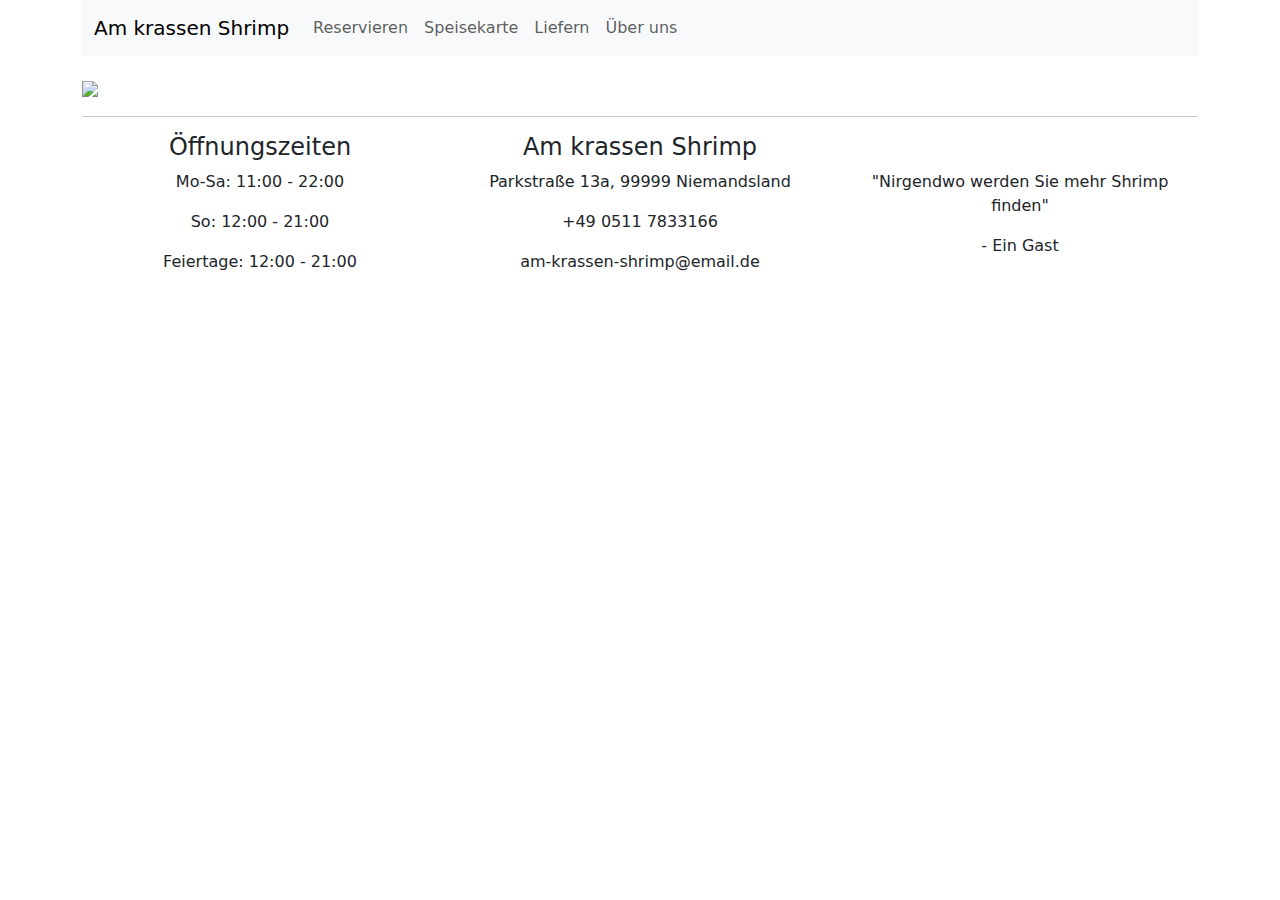
==== index.html @ 347dd0f5 "Initial commit" ====
<!DOCTYPE html>
<html lang="de">
<head>
    <meta charset="utf-8">
    <meta name="viewport" content="width=device-width, initial-scale=1.0">
    <title>Am krassen Shrimp</title>
    <link href="https://cdn.jsdelivr.net/npm/bootstrap@5.1.3/dist/css/bootstrap.min.css" rel="stylesheet">
    <link href="./styles.css" rel="stylesheet">
</head>
<body>

<div class="container">
    <nav class="navbar navbar-expand-lg navbar-light bg-light">
        <div class="container-fluid">
            <a class="navbar-brand" href="./index.html">Am krassen Shrimp</a>
            <button class="navbar-toggler" type="button" data-bs-toggle="collapse" data-bs-target="#navbarSupportedContent" aria-controls="navbarSupportedContent" aria-expanded="false" aria-label="Toggle navigation">
                <span class="navbar-toggler-icon"></span>
            </button>
            <div class="collapse navbar-collapse" id="navbarSupportedContent">
                <ul class="navbar-nav me-auto mb-2 mb-lg-0">
                    <li class="nav-item">
                        <a class="nav-link" href="./reservieren.html">Reservieren</a>
                    </li>
                    <li class="nav-item">
                        <a class="nav-link" href="./speisekarte.html">Speisekarte</a>
                    </li>
                    <li class="nav-item">
                        <a class="nav-link" href="#">Liefern</a>
                    </li>
                    <li class="nav-item">
                        <a class="nav-link" href="#">Über uns</a>
                    </li>
                </ul>
            </div>
        </div>
    </nav>

    <div class="row">
        <div class="col-md-12" style="margin-top: 20px">
            <img src="https://via.placeholder.com/500">
        </div>
    </div>

    <hr>

    <div class="row footer">
        <div class="col-md-4">
            <h4>Öffnungszeiten</h4>
            <p>Mo-Sa: 11:00 - 22:00</p>
            <p>So: 12:00 - 21:00</p>
            <p>Feiertage: 12:00 - 21:00</p>
        </div>
        <div class="col-md-4">
            <h4>Am krassen Shrimp</h4>
            <p>Parkstraße 13a, 99999 Niemandsland</p>
            <p>+49 0511 7833166</p>
            <p>am-krassen-shrimp@email.de</p>
        </div>
        <div class="col-md-4" style="padding-top: 36.79700px">
            <p>"Nirgendwo werden Sie mehr Shrimp finden"</p>
            <p>- Ein Gast</p>
        </div>
    </div>

</div>

    <script src="https://ajax.googleapis.com/ajax/libs/jquery/3.6.0/jquery.min.js"></script>
    <script src="https://cdn.jsdelivr.net/npm/bootstrap@5.1.3/dist/js/bootstrap.bundle.min.js"></script>
</body>
</html>
---- styles.css ----
.footer {
    text-align: center;
}
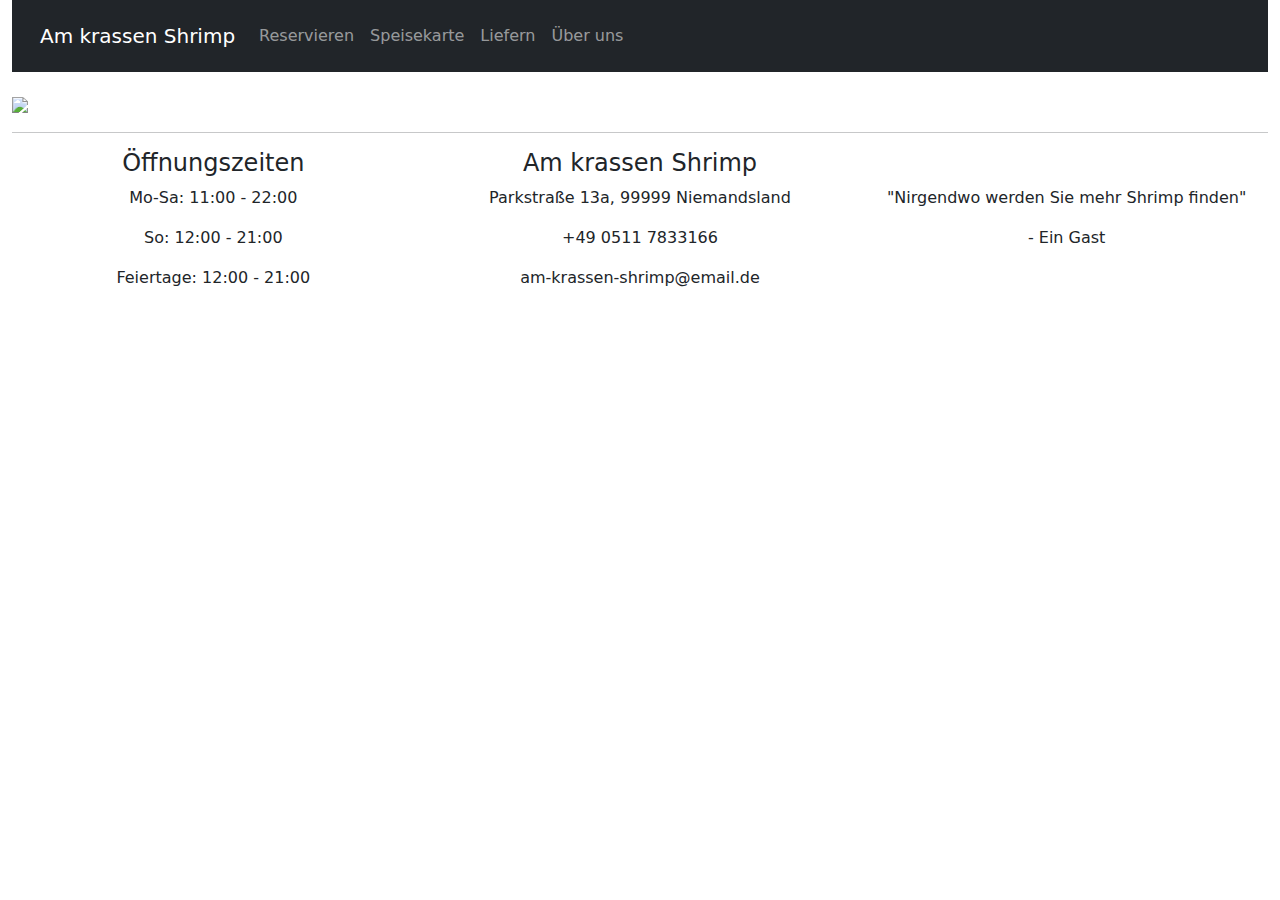
==== commit adcb2861: "navbar" ====
--- a/index.html
+++ b/index.html
@@ -9,8 +9,8 @@
 </head>
 <body>
 
-<div class="container">
-    <nav class="navbar navbar-expand-lg navbar-light bg-light">
+<div class="container-fluid">
+    <nav class="navbar navbar-expand-lg navbar-dark bg-dark w-100 p-3">
         <div class="container-fluid">
             <a class="navbar-brand" href="./index.html">Am krassen Shrimp</a>
             <button class="navbar-toggler" type="button" data-bs-toggle="collapse" data-bs-target="#navbarSupportedContent" aria-controls="navbarSupportedContent" aria-expanded="false" aria-label="Toggle navigation">
@@ -25,10 +25,10 @@
                         <a class="nav-link" href="./speisekarte.html">Speisekarte</a>
                     </li>
                     <li class="nav-item">
-                        <a class="nav-link" href="#">Liefern</a>
+                        <a class="nav-link" href="./liefern.html">Liefern</a>
                     </li>
                     <li class="nav-item">
-                        <a class="nav-link" href="#">Über uns</a>
+                        <a class="nav-link" href="./about.html">Über uns</a>
                     </li>
                 </ul>
             </div>
--- a/styles.css
+++ b/styles.css
@@ -1,3 +1,73 @@
 .footer {
     text-align: center;
 }
+
+.pricelist {
+    list-style: none;
+}
+
+.form-progress {
+    position: relative;
+    max-width: 75%;
+    margin: auto;
+}
+
+.form-progress ul {
+    list-style: none;
+    padding: 0;
+}
+
+.form-progress ul li {
+    width: 20px;
+    height: 20px;
+    border-radius: 50%;
+    background-color: #f0f0f0;
+    z-index: 200;
+    position: relative;
+}
+
+.form-progress ul li.highlighted {
+    color: #3268ff;
+    background-color: #3268ff;
+}
+
+.form-progress ul li::after {
+    position: absolute;
+    top: 26px;
+    left: -15px;
+    font-size: 0.7rem;
+    width: 90px;
+}
+
+#select-date::after {
+    content: "Datum ausgewählt";
+    text-align: center;
+    left: -35px;
+}
+
+#select-time::after {
+    content: "Uhrzeit ausgewählt";
+    text-align: center;
+    left: -35px;
+}
+
+#select-table::after {
+    content: "Tisch ausgewählt";
+    text-align: center;
+    left: -35px;
+}
+
+#input-data::after {
+    content: "Kontaktinformationen hinterlegt";
+    text-align: center;
+    left: -35px;
+}
+
+.form-progress .progress {
+    height: 0.8rem;
+    width: 100%;
+    top: 28px;
+    position: absolute;
+    background-color: #f0f0f0;
+    border-radius: 10px
+}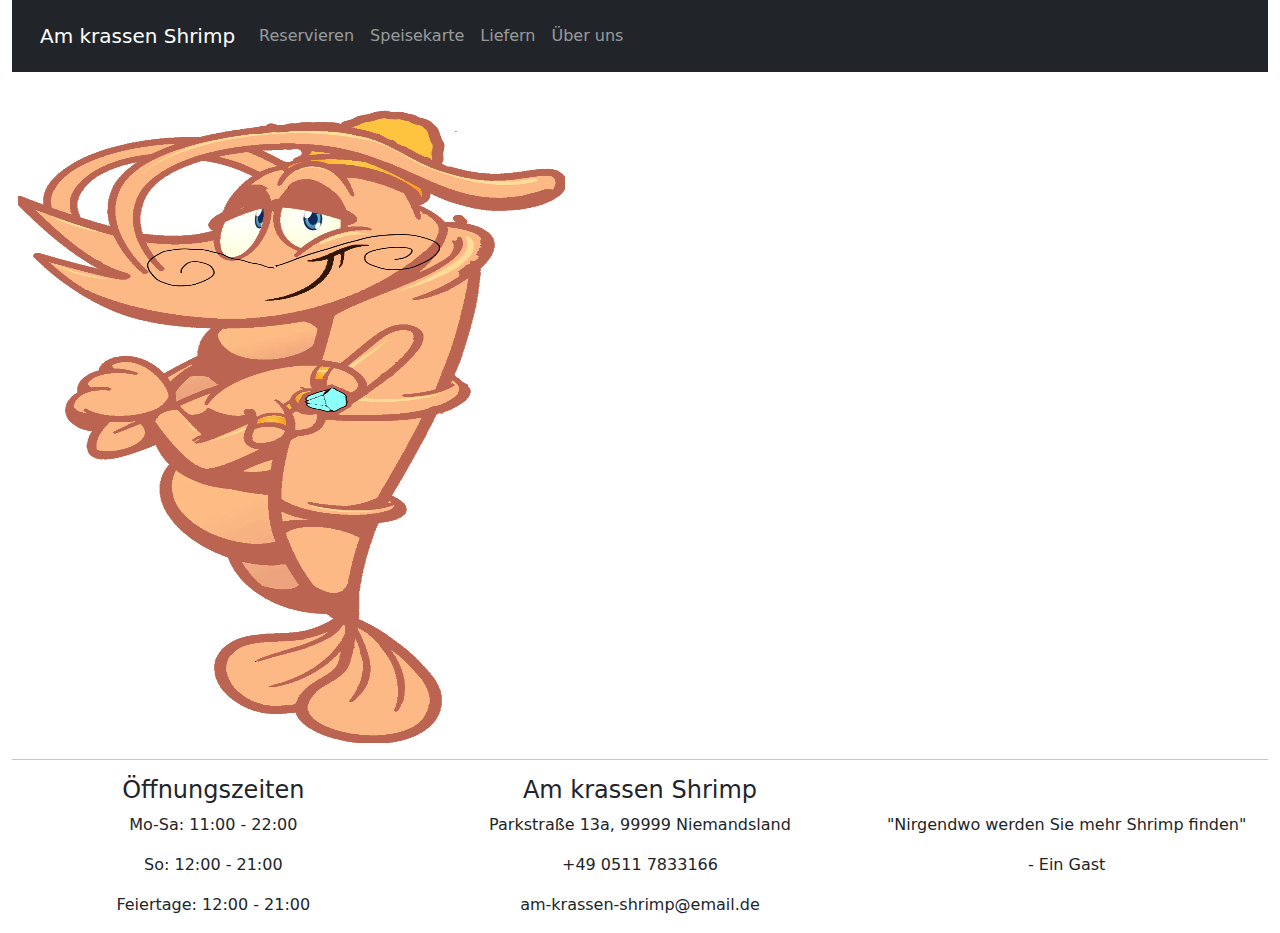
==== commit 43080e2a: "added mr. Shrimp to projekt" ====
--- a/index.html
+++ b/index.html
@@ -37,7 +37,7 @@
 
     <div class="row">
         <div class="col-md-12" style="margin-top: 20px">
-            <img src="https://via.placeholder.com/500">
+            <img src= "./shrimps.png">
         </div>
     </div>
 
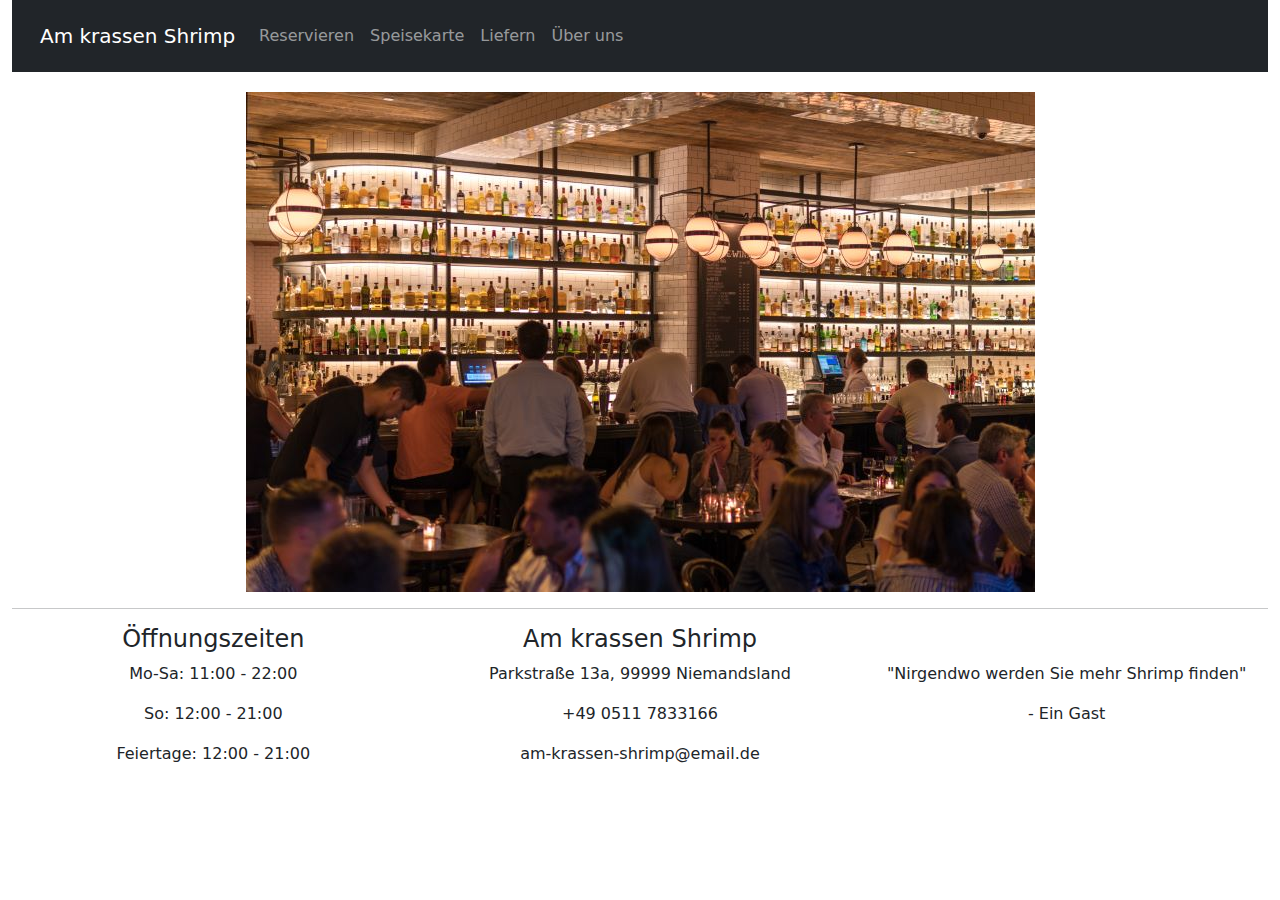
==== commit cdad330f: "added new pictures" ====
--- a/index.html
+++ b/index.html
@@ -36,8 +36,8 @@
     </nav>
 
     <div class="row">
-        <div class="col-md-12" style="margin-top: 20px">
-            <img src= "./shrimps.png">
+        <div class="col-md-16 text-center " style="margin-top: 20px">
+            <img src= "./pexels-marcus-herzberg-1058277.jpg">
         </div>
     </div>
 
--- a/styles.css
+++ b/styles.css
@@ -52,7 +52,7 @@
 }
 
 #select-table::after {
-    content: "Tisch ausgewählt";
+    content: "Tische ausgewählt";
     text-align: center;
     left: -35px;
 }
@@ -70,4 +70,9 @@
     position: absolute;
     background-color: #f0f0f0;
     border-radius: 10px
-}+}
+
+.canvas-tables {
+    width: 100%;
+    height: auto;
+}
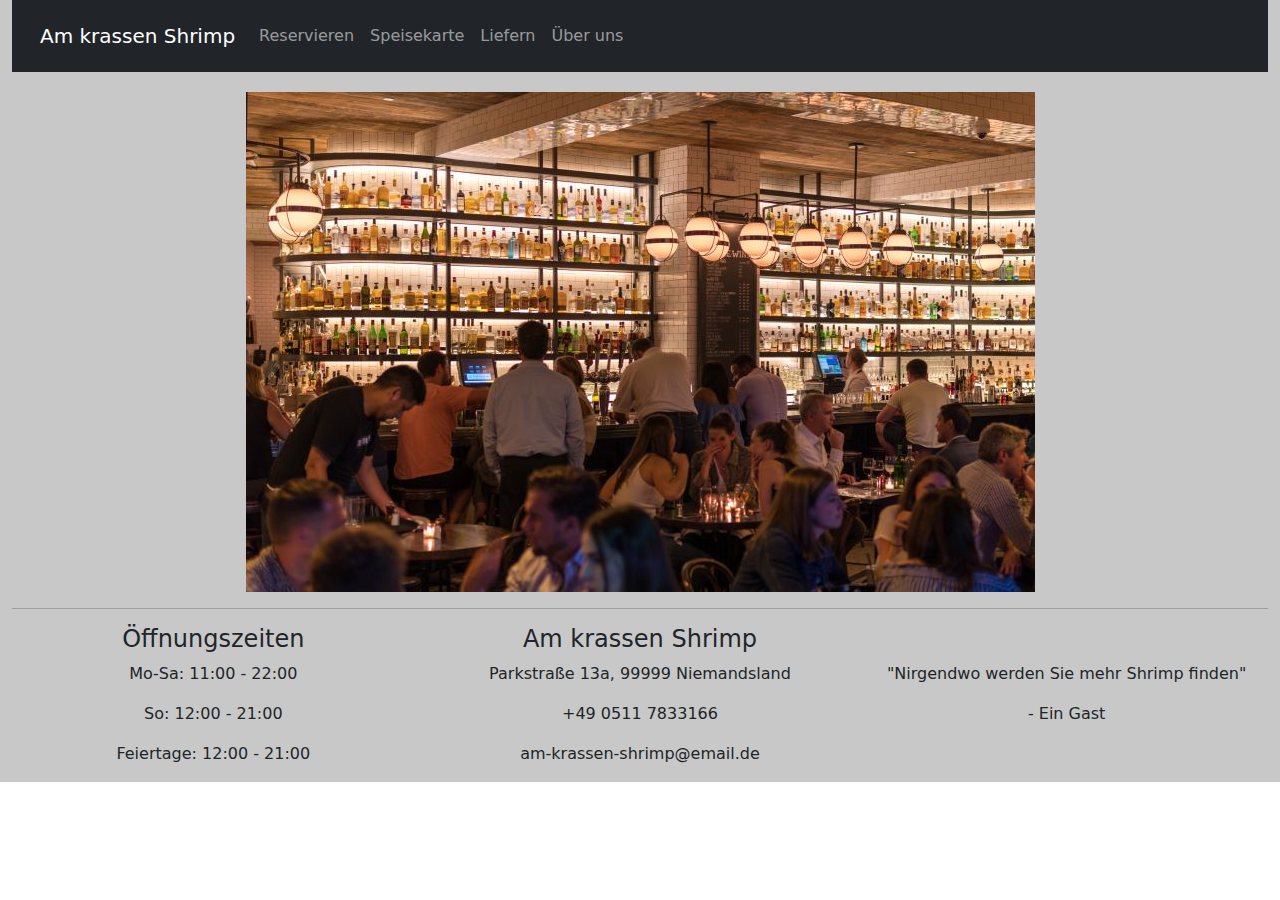
==== commit ca5779bc: "Update index.html" ====
--- a/index.html
+++ b/index.html
@@ -9,13 +9,14 @@
 </head>
 <body>
 
-<div class="container-fluid">
+<div class="container-fluid" style="background-color: #C8C8C8;">
     <nav class="navbar navbar-expand-lg navbar-dark bg-dark w-100 p-3">
         <div class="container-fluid">
             <a class="navbar-brand" href="./index.html">Am krassen Shrimp</a>
             <button class="navbar-toggler" type="button" data-bs-toggle="collapse" data-bs-target="#navbarSupportedContent" aria-controls="navbarSupportedContent" aria-expanded="false" aria-label="Toggle navigation">
                 <span class="navbar-toggler-icon"></span>
             </button>
+
             <div class="collapse navbar-collapse" id="navbarSupportedContent">
                 <ul class="navbar-nav me-auto mb-2 mb-lg-0">
                     <li class="nav-item">
@@ -35,7 +36,7 @@
         </div>
     </nav>
 
-    <div class="row">
+    <div class="row" style="background-color: #C8C8C8;">
         <div class="col-md-16 text-center " style="margin-top: 20px">
             <img src= "./pexels-marcus-herzberg-1058277.jpg">
         </div>
@@ -43,7 +44,7 @@
 
     <hr>
 
-    <div class="row footer">
+    <div class="row footer" style="background-color:  #C8C8C8;">
         <div class="col-md-4">
             <h4>Öffnungszeiten</h4>
             <p>Mo-Sa: 11:00 - 22:00</p>
@@ -56,7 +57,7 @@
             <p>+49 0511 7833166</p>
             <p>am-krassen-shrimp@email.de</p>
         </div>
-        <div class="col-md-4" style="padding-top: 36.79700px">
+        <div class="col-md-4" style="padding-top: 36.79700px; background-color: #C8C8C8;">
             <p>"Nirgendwo werden Sie mehr Shrimp finden"</p>
             <p>- Ein Gast</p>
         </div>
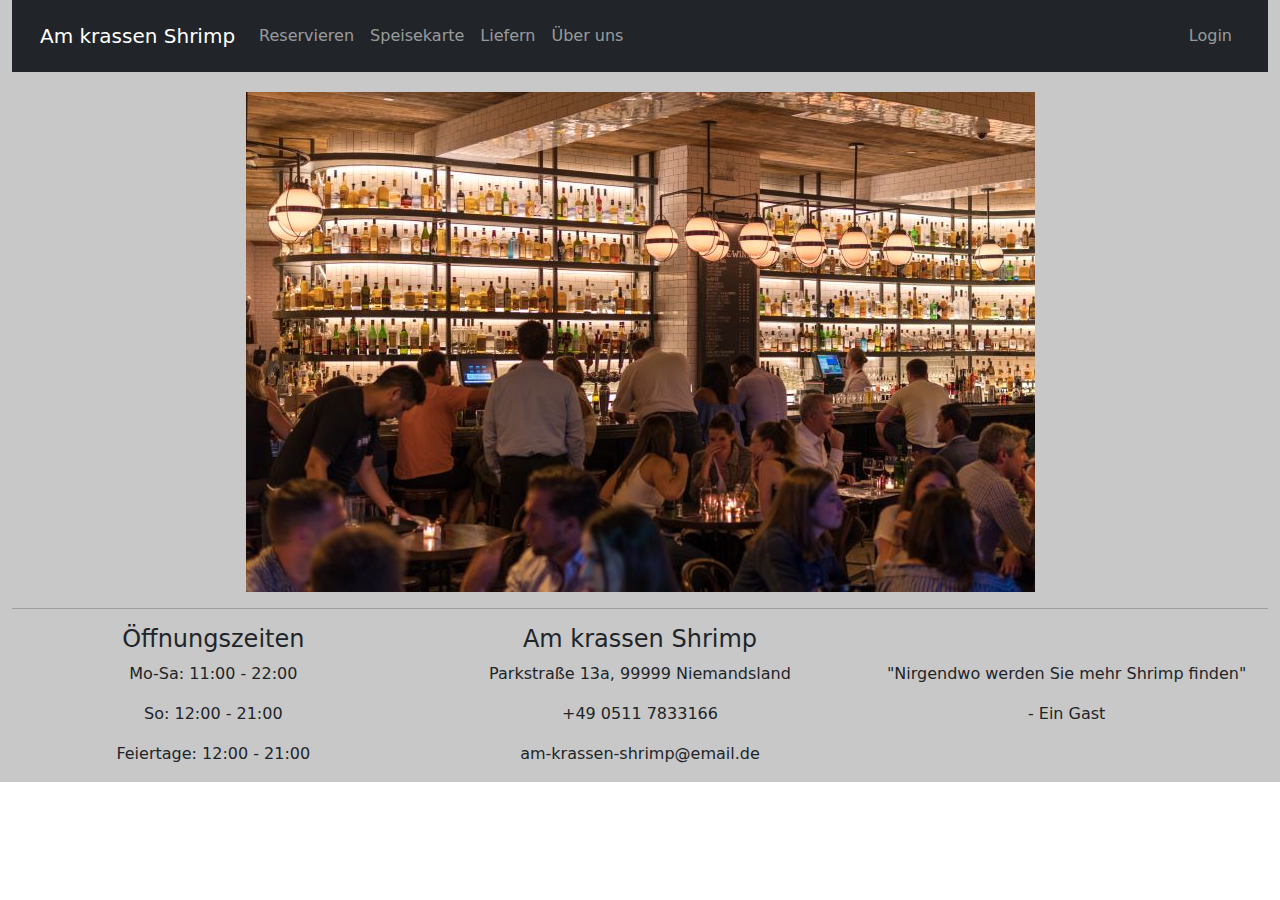
==== commit cd0f396e: "login in navbar" ====
--- a/index.html
+++ b/index.html
@@ -32,6 +32,13 @@
                         <a class="nav-link" href="./about.html">Über uns</a>
                     </li>
                 </ul>
+				<div class="collapse navbar-collapse justify-content-end">
+					<ul class="navbar-nav ">
+						<li class="nav-item">
+							<a class="nav-link" href="./login.html">Login</a>
+						</li>
+					</ul>
+				</div>
             </div>
         </div>
     </nav>
--- a/styles.css
+++ b/styles.css
@@ -40,16 +40,11 @@
 }
 
 #select-date::after {
-    content: "Datum ausgewählt";
+    content: "Datum und Uhrzeit ausgewählt";
     text-align: center;
     left: -35px;
 }
 
-#select-time::after {
-    content: "Uhrzeit ausgewählt";
-    text-align: center;
-    left: -35px;
-}
 
 #select-table::after {
     content: "Tische ausgewählt";
@@ -59,6 +54,12 @@
 
 #input-data::after {
     content: "Kontaktinformationen hinterlegt";
+    text-align: center;
+    left: -35px;
+}
+
+#food-reservation::after {
+    content: "Speisen auswählen";
     text-align: center;
     left: -35px;
 }
@@ -76,3 +77,18 @@
     width: 100%;
     height: auto;
 }
+
+.card {
+    transition: .3s;
+}
+
+.card:hover {
+    box-shadow: 8px 8px 8px darkgray;
+}
+
+.card.highlighted {
+    border: 3px solid green;
+
+body{
+    background-color: #C8C8C8;
+}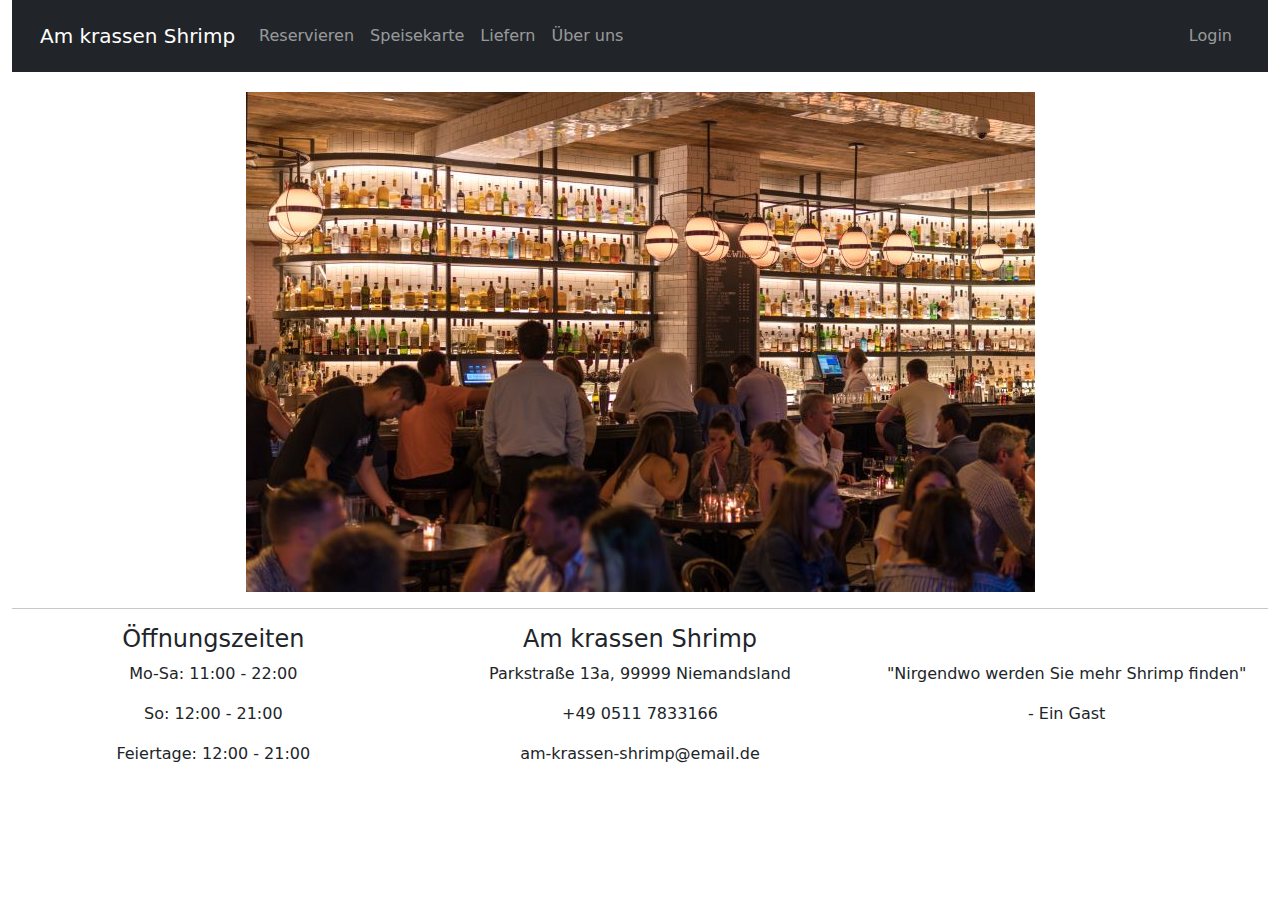
==== commit ffb9ca4a: "Changed bg color to white" ====
--- a/index.html
+++ b/index.html
@@ -9,7 +9,7 @@
 </head>
 <body>
 
-<div class="container-fluid" style="background-color: #C8C8C8;">
+<div class="container-fluid" style="">
     <nav class="navbar navbar-expand-lg navbar-dark bg-dark w-100 p-3">
         <div class="container-fluid">
             <a class="navbar-brand" href="./index.html">Am krassen Shrimp</a>
@@ -43,7 +43,7 @@
         </div>
     </nav>
 
-    <div class="row" style="background-color: #C8C8C8;">
+    <div class="row" style="">
         <div class="col-md-16 text-center " style="margin-top: 20px">
             <img src= "./pexels-marcus-herzberg-1058277.jpg">
         </div>
@@ -51,7 +51,7 @@
 
     <hr>
 
-    <div class="row footer" style="background-color:  #C8C8C8;">
+    <div class="row footer" style="">
         <div class="col-md-4">
             <h4>Öffnungszeiten</h4>
             <p>Mo-Sa: 11:00 - 22:00</p>
@@ -64,7 +64,7 @@
             <p>+49 0511 7833166</p>
             <p>am-krassen-shrimp@email.de</p>
         </div>
-        <div class="col-md-4" style="padding-top: 36.79700px; background-color: #C8C8C8;">
+        <div class="col-md-4" style="padding-top: 36.79700px; ">
             <p>"Nirgendwo werden Sie mehr Shrimp finden"</p>
             <p>- Ein Gast</p>
         </div>
--- a/styles.css
+++ b/styles.css
@@ -1,3 +1,7 @@
+body {
+    background-color: #FFF;
+}
+
 .footer {
     text-align: center;
 }
@@ -88,7 +92,4 @@
 
 .card.highlighted {
     border: 3px solid green;
-
-body{
-    background-color: #C8C8C8;
 }